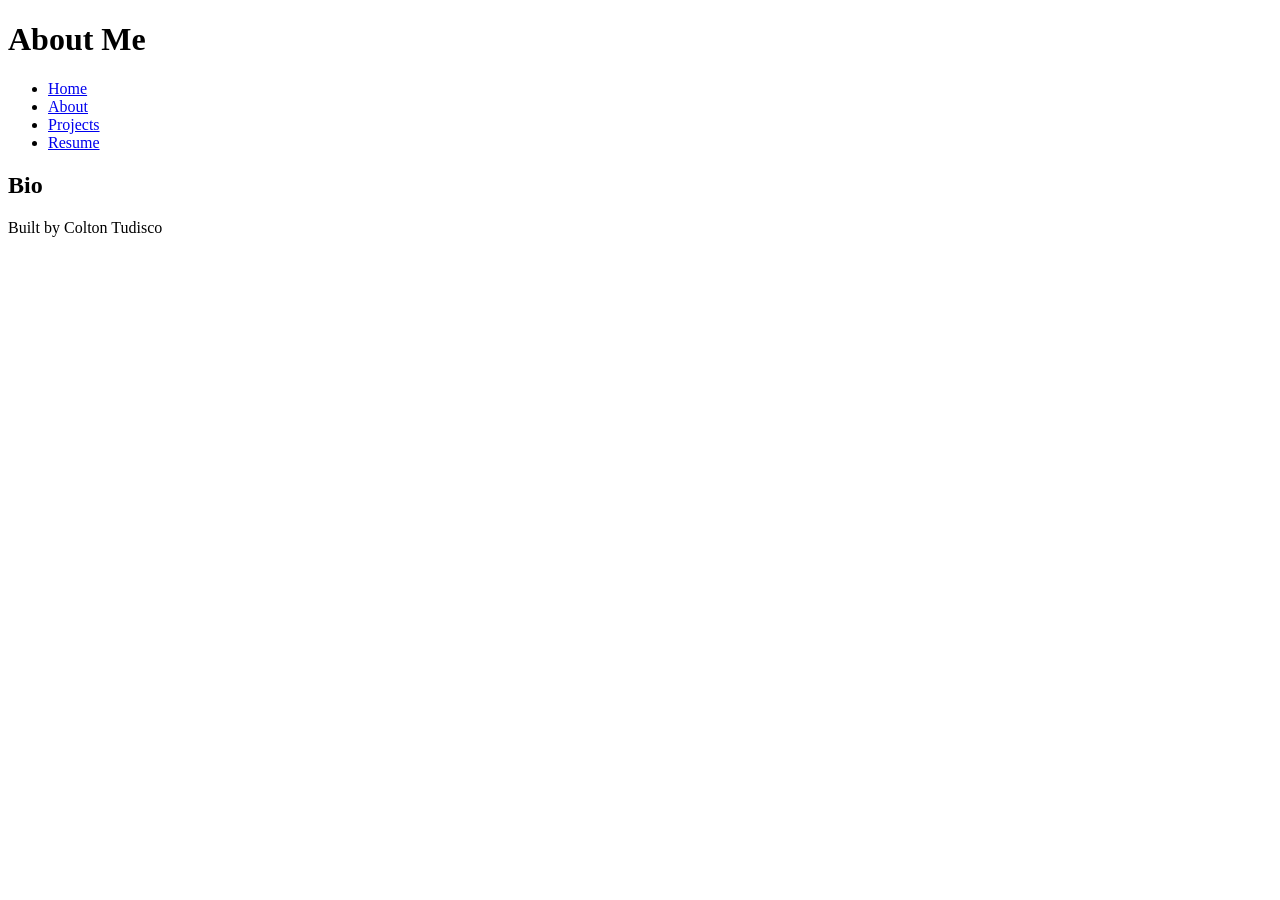
==== about.html @ 477276e4 "html basics All necessary content for the code along" ====
<!DOCTYPE html>
<html lang="en">

<head>
    <meta charset="UTF-8">
    <meta name="viewport" content="width=device-width, initial-scale=1.0">
    <title>About</title>
</head>

<body>
    <header>
        <h1>About Me</h1>
    </header>
    <nav>
        <ul>
            <li><a href="index.html">Home</a></li>
            <li><a href="about.html">About</a></li>
            <li><a href="projects.html">Projects</a></li>
            <li><a href="resume.html">Resume</a></li>
        </ul>
    </nav>
    <main>
        <section>
            <h2>Bio</h2>
        </section>
    </main>
    <footer>
        <p>Built by Colton Tudisco</p>
    </footer>
</body>

</html>
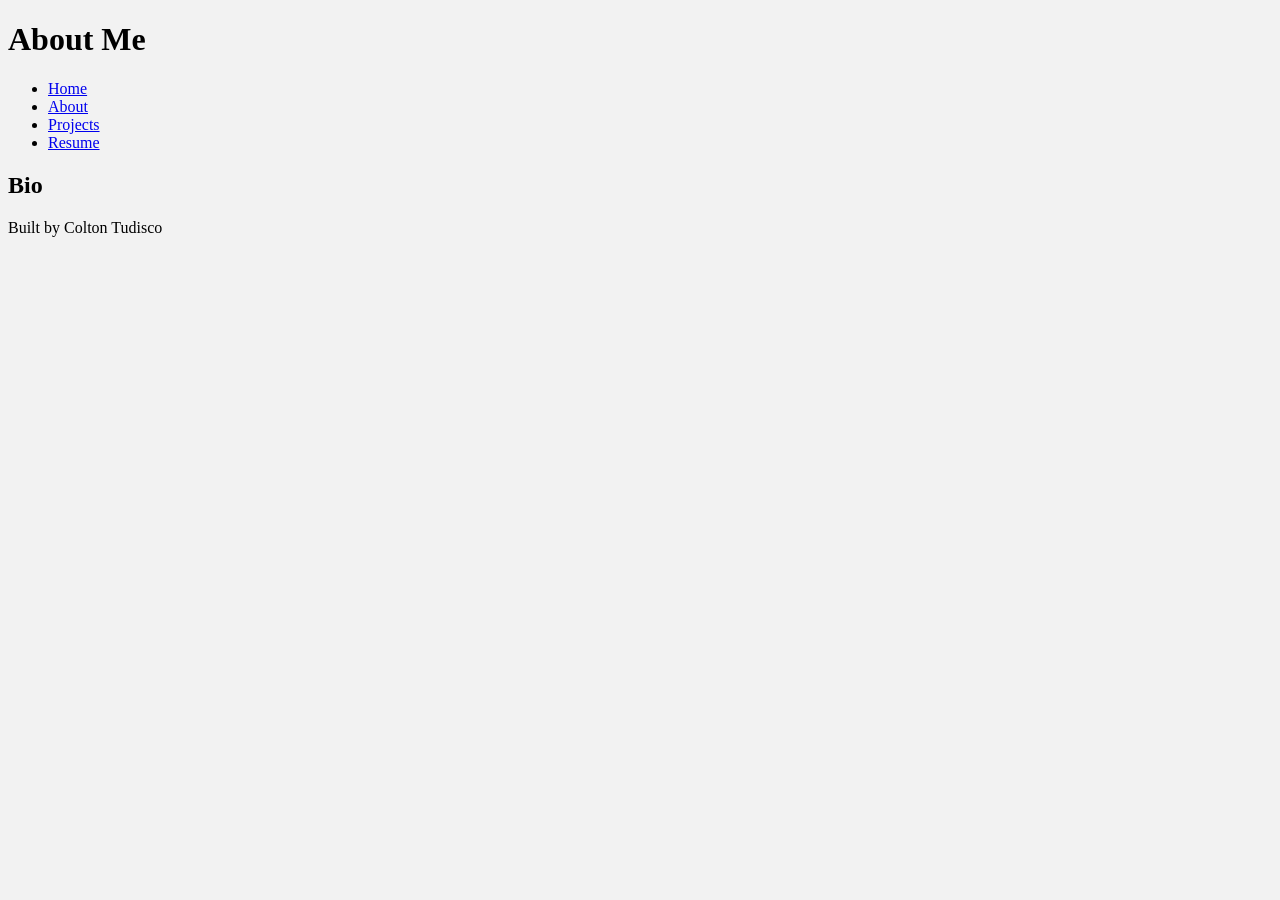
==== commit 8d5f940d: "css styling added basic css styling" ====
--- a/about.html
+++ b/about.html
@@ -4,6 +4,7 @@
 <head>
     <meta charset="UTF-8">
     <meta name="viewport" content="width=device-width, initial-scale=1.0">
+    <link rel="stylesheet" href="styles.css">
     <title>About</title>
 </head>
 
--- a/styles.css
+++ b/styles.css
@@ -0,0 +1,13 @@
+/* CSS by Colton Tudisco */
+/* Color Pallet
+slate gray= #293940
+muted gold=#F2CB57
+brilliant red= #F21905
+dark red= #730202
+smoke gray=#F2F2F2
+*/
+
+/* GLOBAL (base) MOBILE FIRST */
+body {
+    background-color: #F2F2F2;
+}
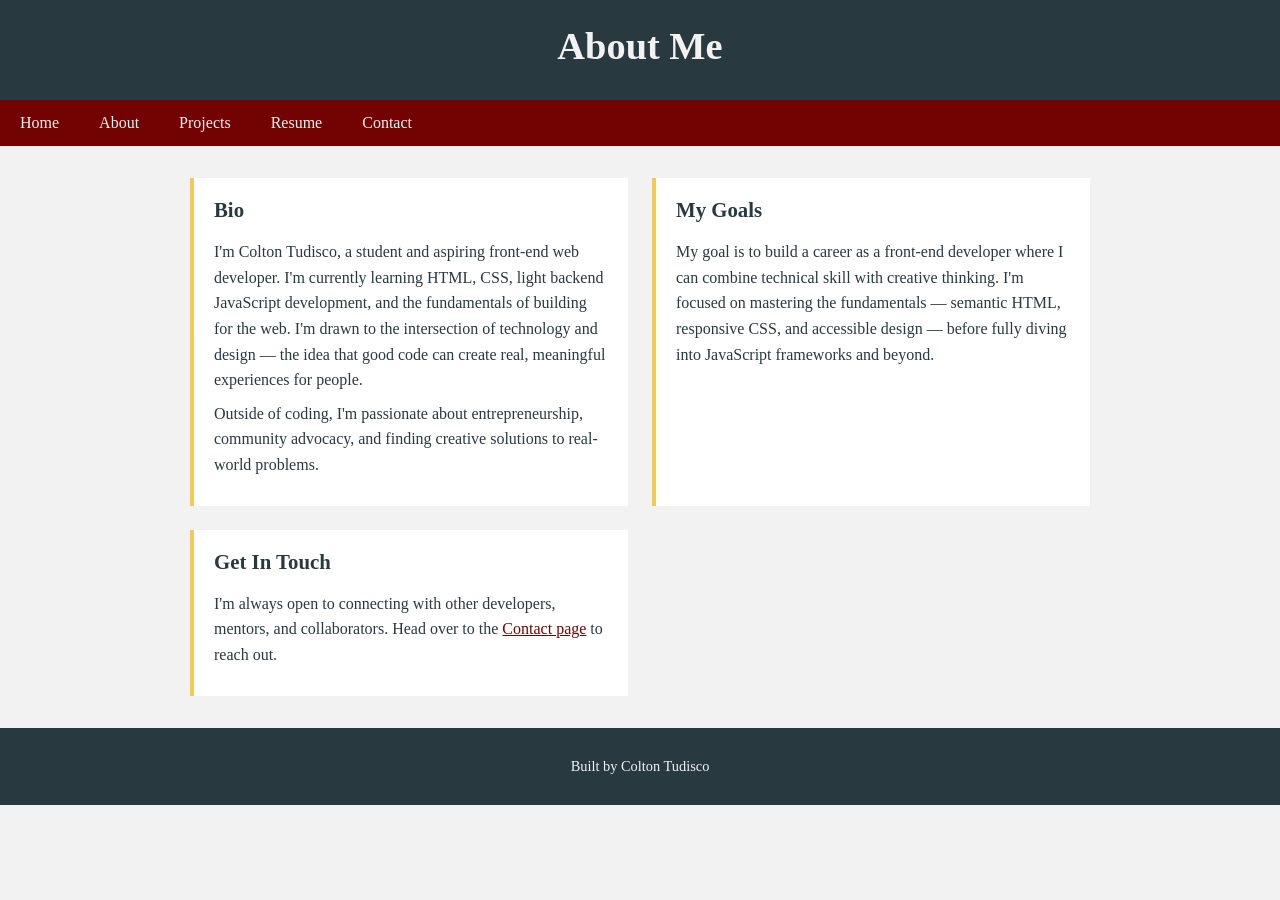
==== commit c573354e: "Finished Project Final Commits" ====
--- a/about.html
+++ b/about.html
@@ -18,11 +18,22 @@
             <li><a href="about.html">About</a></li>
             <li><a href="projects.html">Projects</a></li>
             <li><a href="resume.html">Resume</a></li>
+            <li><a href="contact.html">Contact</a></li>
         </ul>
     </nav>
     <main>
         <section>
             <h2>Bio</h2>
+            <p>I'm Colton Tudisco, a student and aspiring front-end web developer. I'm currently learning HTML, CSS, light backend JavaScript development, and the fundamentals of building for the web. I'm drawn to the intersection of technology and design — the idea that good code can create real, meaningful experiences for people.</p>
+            <p>Outside of coding, I'm passionate about entrepreneurship, community advocacy, and finding creative solutions to real-world problems.</p>
+        </section>
+        <section>
+            <h2>My Goals</h2>
+            <p>My goal is to build a career as a front-end developer where I can combine technical skill with creative thinking. I'm focused on mastering the fundamentals — semantic HTML, responsive CSS, and accessible design — before fully diving into JavaScript frameworks and beyond.</p>
+        </section>
+        <section>
+            <h2>Get In Touch</h2>
+            <p>I'm always open to connecting with other developers, mentors, and collaborators. Head over to the <a href="contact.html">Contact page</a> to reach out.</p>
         </section>
     </main>
     <footer>
--- a/styles.css
+++ b/styles.css
@@ -1,13 +1,140 @@
 /* CSS by Colton Tudisco */
-/* Color Pallet
-slate gray= #293940
-muted gold=#F2CB57
-brilliant red= #F21905
-dark red= #730202
-smoke gray=#F2F2F2
+/* Color Palette
+slate gray  = #293940
+muted gold  = #F2CB57
+brilliant red = #F21905
+dark red    = #730202
+smoke gray  = #F2F2F2
 */
 
-/* GLOBAL (base) MOBILE FIRST */
+/* GLOBAL — MOBILE FIRST */
+
 body {
     background-color: #F2F2F2;
+    color: #293940;
+    font-family: Georgia, serif;
+    font-size: 16px;
+    margin: 0;
+    padding: 0;
+}
+
+/* HEADER */
+
+header {
+    background-color: #293940;
+    color: #F2F2F2;
+    padding: 24px 16px;
+    text-align: center;
+}
+
+header h1 {
+    margin: 0 0 8px 0;
+    font-size: 1.8rem;
+}
+
+header p {
+    margin: 0;
+    color: #F2CB57;
+    font-size: 1rem;
+}
+
+/* NAV - FLEXBOX */
+
+nav {
+    background-color: #730202;
+}
+
+nav ul {
+    display: flex;
+    flex-wrap: wrap;
+    list-style: none;
+    margin: 0;
+    padding: 0;
+}
+
+nav ul li a {
+    display: block;
+    color: #F2F2F2;
+    text-decoration: none;
+    padding: 12px 16px;
+    font-size: 0.95rem;
+}
+
+nav ul li a:hover {
+    background-color: #F21905;
+    color: #F2F2F2;
+}
+
+/* MAIN - GRID LAYOUT */
+
+main {
+    display: grid;
+    grid-template-columns: 1fr;
+    gap: 24px;
+    padding: 24px 16px;
+    max-width: 900px;
+    margin: 0 auto;
+}
+
+/* SECTIONS */
+
+section {
+    background-color: #ffffff;
+    border-left: 4px solid #F2CB57;
+    padding: 20px;
+}
+
+section h2 {
+    color: #293940;
+    margin-top: 0;
+    font-size: 1.3rem;
+}
+
+section h3 {
+    color: #730202;
+    font-size: 1.1rem;
+    margin-top: 0;
+}
+
+section p {
+    line-height: 1.6;
+    margin: 8px 0;
+}
+
+/* LINKS */
+
+a {
+    color: #730202;
+}
+
+a:hover {
+    color: #F21905;
+}
+
+/* FOOTER */
+
+footer {
+    background-color: #293940;
+    color: #F2F2F2;
+    text-align: center;
+    padding: 16px;
+    font-size: 0.9rem;
+}
+
+/* MEDIA QUERY */
+
+@media (min-width: 600px) {
+    header h1 {
+        font-size: 2.4rem;
+    }
+
+    main {
+        grid-template-columns: 1fr 1fr;
+        padding: 32px 24px;
+    }
+
+    nav ul li a {
+        padding: 14px 20px;
+        font-size: 1rem;
+    }
 }
